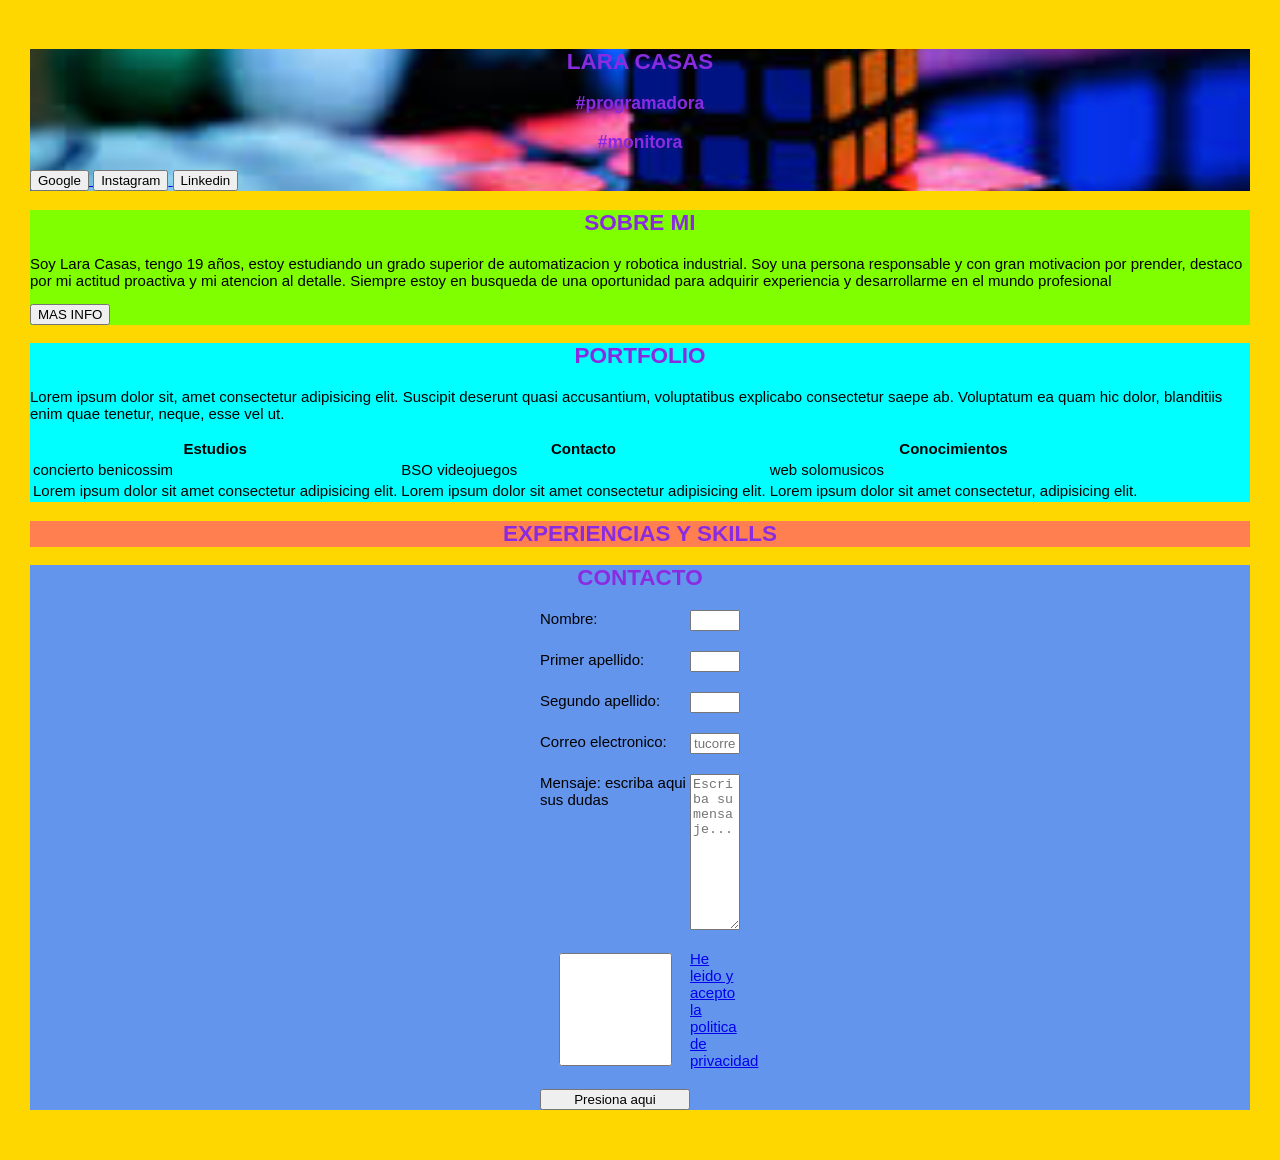
==== practica2.html @ ec946ff6 "Update practica2.html" ====
<!DOCTYPE html>
<html lang="es">
    <!--en el head no se ve lo que se escribe ( para poner referencias)-->
    <!--para guardar contrrol s-->
    <head>
        <meta charset="utf-8">
        <!--para que se "vincule" con el teclado y -->
        <title>CURRICULUM DE PRUEBA</title>
        <link rel="stylesheet" href="estilos.css">

        <!--esto es para hacer comentarios, es importante recordarlo porque lo tendremos que utilizar muy amenudo-->
    </head>
    <!--dentro del body se publica lo que se escriba-->
    <body>
        <div id="lara">
            <h2> LARA CASAS </h2>
            <h3> #programadora</h3>
            <h3> #monitora</h3>
            <a href="https://www.google.com" target="_blank">
                <button>Google</button>
            </a>
            <a href="https://www.instagram.com/" target="_blank">
                <button>Instagram</button>
            </a>
            <a href="https://es.linkedin.com/" target="_blank">
                <button>Linkedin</button>
            </a>
        </div>
        <div id="sobre_mi">
            <h2> SOBRE MI</h2>
            <p> Soy Lara Casas, tengo 19 años, estoy estudiando un grado superior de automatizacion y robotica industrial.
                Soy una persona responsable y con gran motivacion por prender, destaco por mi actitud proactiva y mi atencion al detalle. Siempre estoy en busqueda de una oportunidad para adquirir experiencia y desarrollarme en el mundo profesional
            </p>
            <a href="https://mas.info/" target="_blank">
                <button>MAS INFO</button>
            </a>
        </div>
        <div id="portfolio">
            <h2> PORTFOLIO</h2>
            <p> Lorem ipsum dolor sit, amet consectetur adipisicing elit. Suscipit deserunt quasi accusantium, voluptatibus explicabo consectetur saepe ab. Voluptatum ea quam hic dolor, blanditiis enim quae tenetur, neque, esse vel ut.</p>
            <table> 
                <!--en las tablas las filas son tr y las columnas con cabecera son th pero las columnas que no son cabeceras son td-->
                <tr>
                    <th>Estudios</th>
                    <th>Contacto</th>
                    <th>Conocimientos</th>
                </tr>
                <tr>
                    <td>concierto benicossim</td>
                    <td>BSO videojuegos</td>
                    <td>web solomusicos</td>
                </tr>
                <tr>
                    <td> Lorem ipsum dolor sit amet consectetur adipisicing elit.</td>
                    <td>Lorem ipsum dolor sit amet consectetur adipisicing elit.</td>
                    <td>Lorem ipsum dolor sit amet consectetur, adipisicing elit.</td>
                </tr>

            </table>

        </div>
        <div id="skills">
            <h2>EXPERIENCIAS Y SKILLS</h2>
        </div>
        <div id="contacto">
            <section id="contactar">
                <h2>CONTACTO</h2>
                <form>
                    <div class="itemform">
                        <label for="Nombre">Nombre:</label>
                        <input  type="text" id="Nombre" minlength="2" maxlength="30" required>
                    </div>
                    <div class="itemform">
                        <label for="Primer">Primer apellido:</label>
                        <input  type="text" id="Primer" minlength="2" maxlength="60" required>
                    </div>
                    <div class="itemform">
                        <label for="Segundo">Segundo apellido:</label>
                        <input  type="text" id="Segundo" minlength="2" maxlength="60">
                    </div>
                    <div class="itemform">
                        <label for="mail">Correo electronico:</label>
                        <input  type="email" id="mail" placeholder="tucorreo@gmail.com" required>
                    </div>
                    <div class="itemform">
                        <label for="mensaje">Mensaje: escriba aqui sus dudas</label>
                        <textarea id="mensaje" cols="30" rows="10" placeholder="Escriba su mensaje..."></textarea>
                    </div>
                    <div class="itemform">
                        <input type="checkbox" id="check" required>
                        <a href="#"> He leido y acepto la politica de privacidad</a>
                    </div>
                    <div class="itemform">
                        <input type="submit" id="boton" name="Enviar" value="Presiona aqui">
                    </div>
                </form>
            </section>
        </div>
    </body>
</html>
---- estilos.css ----
body{
    font-family: Arial, Helvetica, sans-serif;
    font-size: 15px;
    margin: auto;
    padding: 30px;
    background-color: gold;
}
h1,h2,h3,h4{
    color:blueviolet;
    font-weight: bold;
    text-align: center;

}
#lara{
  background-image: url('images.png');
  background-position: center;
  background-repeat: no-repeat;
  background-size: cover;

}
#sobre_mi{
    background-color: chartreuse;
}
#portfolio{
    background-color: aqua;
}
#skills{
    background-color: coral;
}
#contacto{
    background-color: crimson;
}
#practicas{
    background-color: indianred;
}
#contactar{
    background-color:cornflowerblue;
}
.itemform{
    display: grid;
    grid-template-columns: 150px 50px;
    justify-content: center;
    margin-bottom: 20px;
}
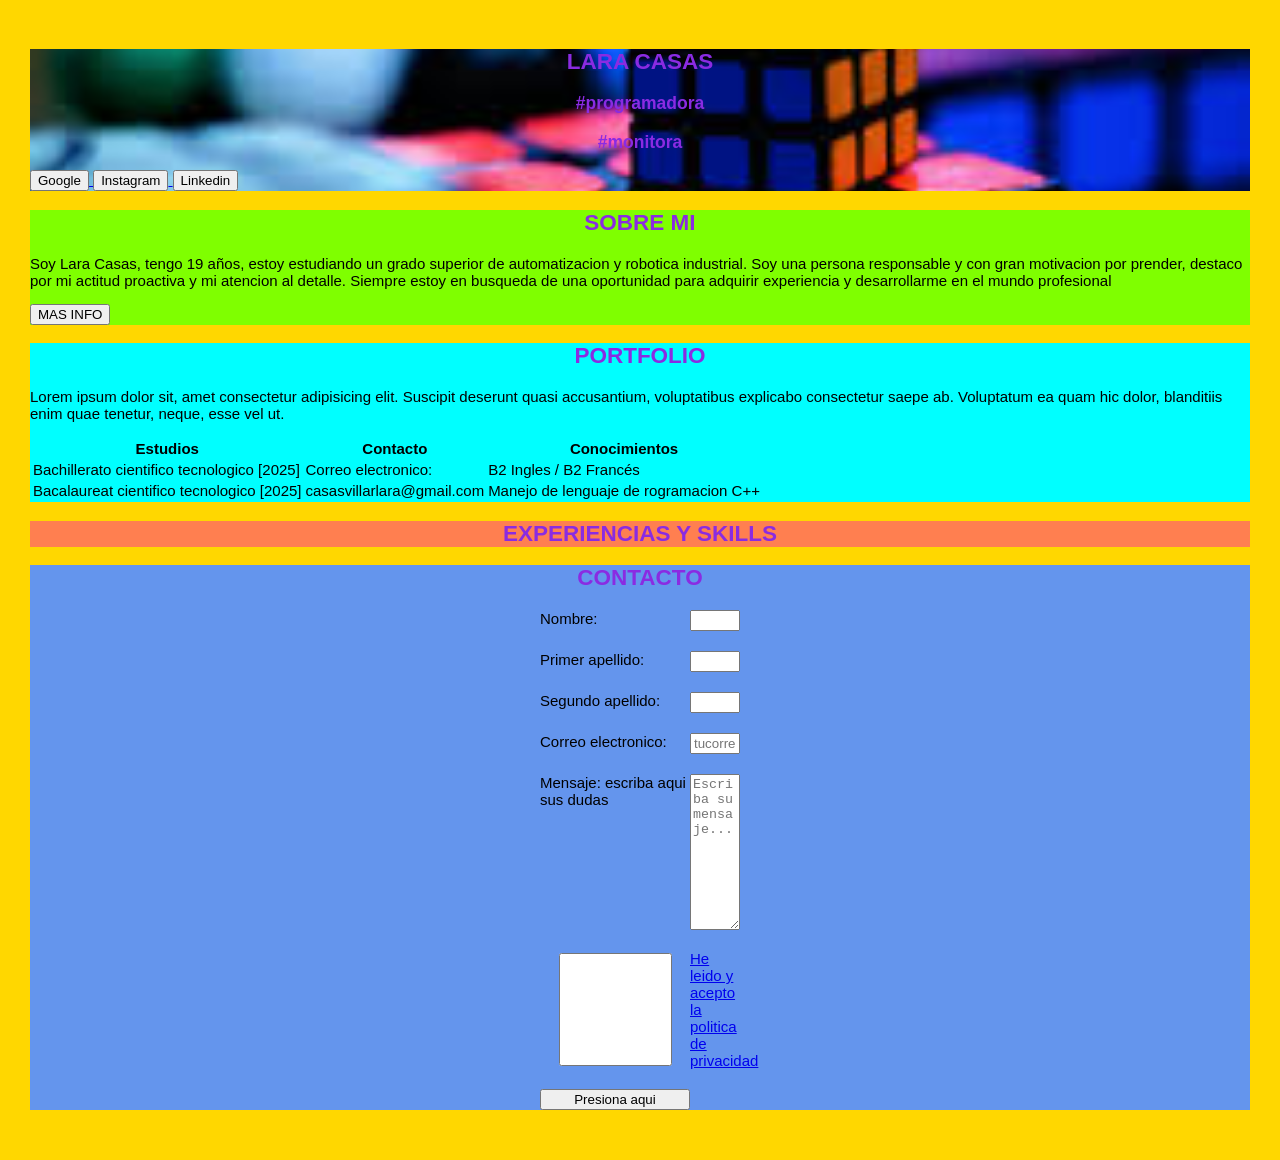
==== commit 402186a0: "Update practica2.html" ====
--- a/practica2.html
+++ b/practica2.html
@@ -46,14 +46,14 @@
                     <th>Conocimientos</th>
                 </tr>
                 <tr>
-                    <td>concierto benicossim</td>
-                    <td>BSO videojuegos</td>
-                    <td>web solomusicos</td>
+                    <td>Bachillerato cientifico tecnologico [2025]</td>
+                    <td>Correo electronico:</td>
+                    <td>B2 Ingles / B2 Francés</td>
                 </tr>
                 <tr>
-                    <td> Lorem ipsum dolor sit amet consectetur adipisicing elit.</td>
-                    <td>Lorem ipsum dolor sit amet consectetur adipisicing elit.</td>
-                    <td>Lorem ipsum dolor sit amet consectetur, adipisicing elit.</td>
+                    <td>Bacalaureat cientifico tecnologico [2025]</td>
+                    <td>casasvillarlara@gmail.com</td>
+                    <td>Manejo de lenguaje de rogramacion C++</td>
                 </tr>
 
             </table>
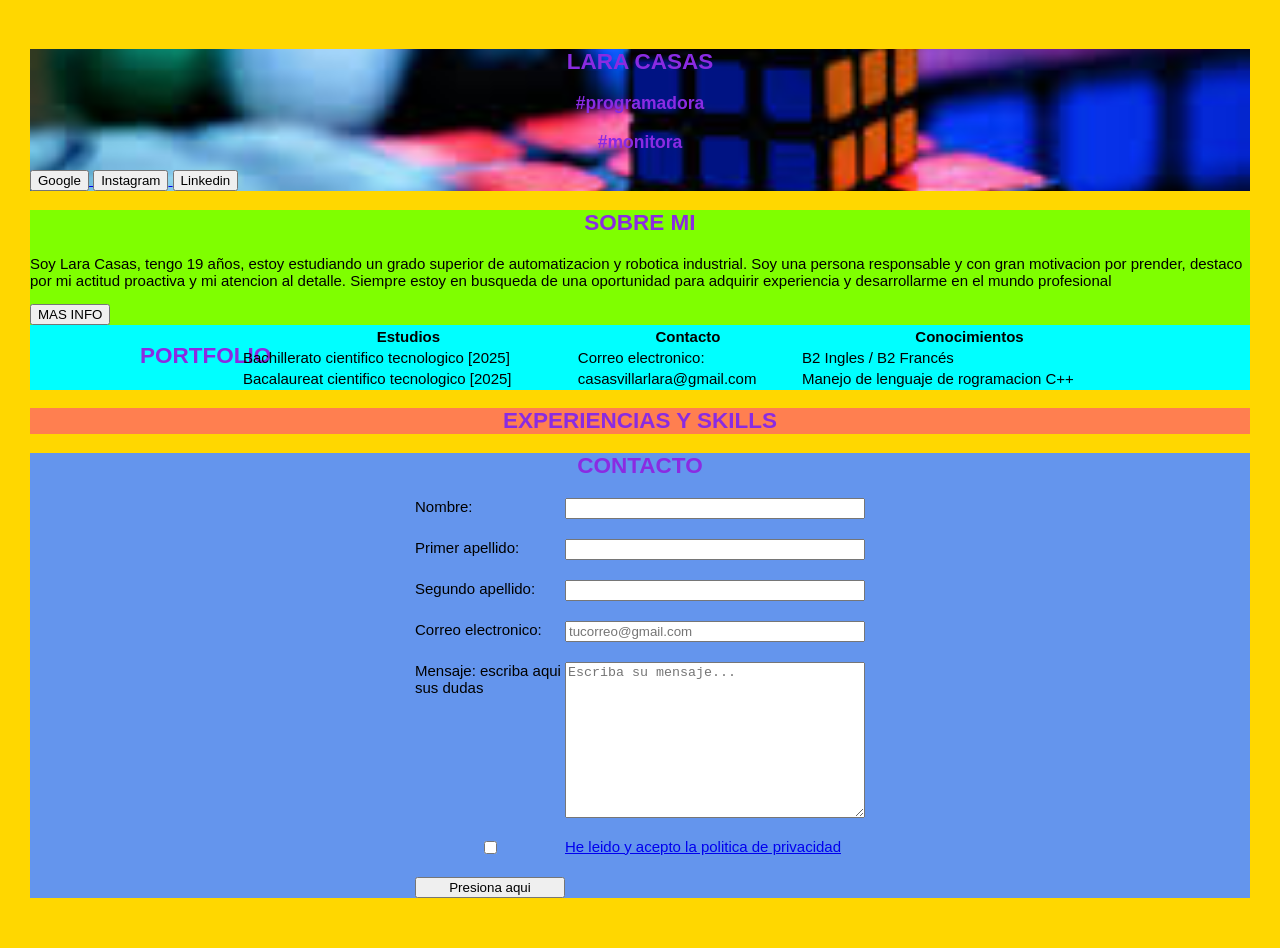
==== commit 205d86ec: "Update practica2.html" ====
--- a/practica2.html
+++ b/practica2.html
@@ -37,8 +37,7 @@
         </div>
         <div id="portfolio">
             <h2> PORTFOLIO</h2>
-            <p> Lorem ipsum dolor sit, amet consectetur adipisicing elit. Suscipit deserunt quasi accusantium, voluptatibus explicabo consectetur saepe ab. Voluptatum ea quam hic dolor, blanditiis enim quae tenetur, neque, esse vel ut.</p>
-            <table> 
+            <table id="tabla"> 
                 <!--en las tablas las filas son tr y las columnas con cabecera son th pero las columnas que no son cabeceras son td-->
                 <tr>
                     <th>Estudios</th>
--- a/estilos.css
+++ b/estilos.css
@@ -23,6 +23,11 @@
 }
 #portfolio{
     background-color: aqua;
+    display: grid;
+    grid-template-columns: 100px 900px;
+    justify-content: center;
+    margin-bottom: auto;
+    margin-top: auto;
 }
 #skills{
     background-color: coral;
@@ -38,7 +43,7 @@
 }
 .itemform{
     display: grid;
-    grid-template-columns: 150px 50px;
+    grid-template-columns: 150px 300px;
     justify-content: center;
     margin-bottom: 20px;
 }
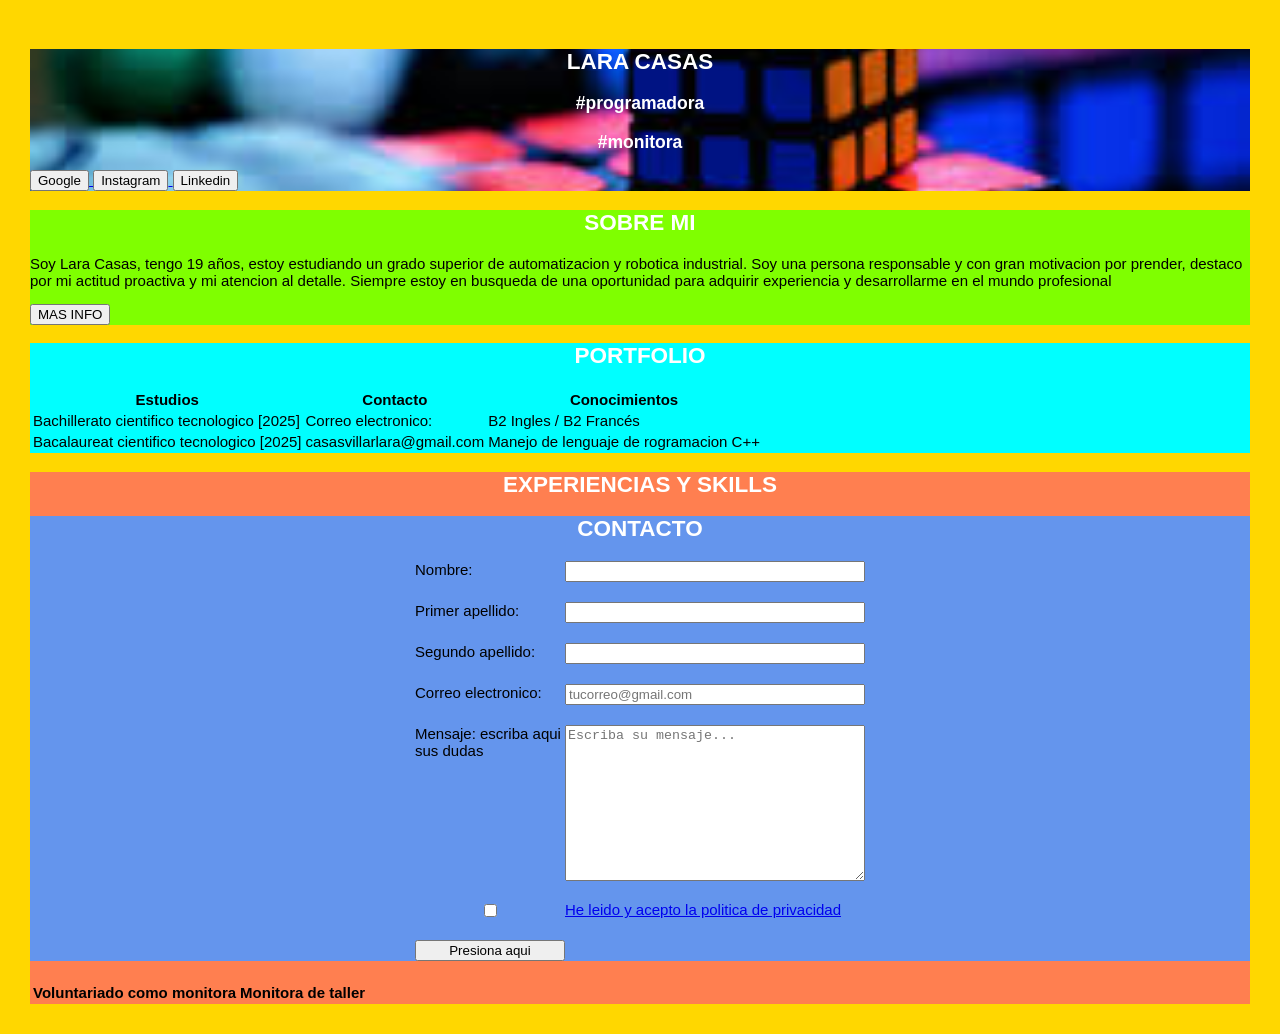
==== commit ef5092b2: "Update practica2.html" ====
--- a/practica2.html
+++ b/practica2.html
@@ -60,6 +60,12 @@
         </div>
         <div id="skills">
             <h2>EXPERIENCIAS Y SKILLS</h2>
+            <table id="experiencia"> 
+                <tr>
+                    <th>Voluntariado como monitora</th>
+                    <th>Monitora de taller</th>
+                    
+                </tr>
         </div>
         <div id="contacto">
             <section id="contactar">
--- a/estilos.css
+++ b/estilos.css
@@ -6,7 +6,7 @@
     background-color: gold;
 }
 h1,h2,h3,h4{
-    color:blueviolet;
+    color:white;
     font-weight: bold;
     text-align: center;
 
@@ -23,11 +23,6 @@
 }
 #portfolio{
     background-color: aqua;
-    display: grid;
-    grid-template-columns: 100px 900px;
-    justify-content: center;
-    margin-bottom: auto;
-    margin-top: auto;
 }
 #skills{
     background-color: coral;
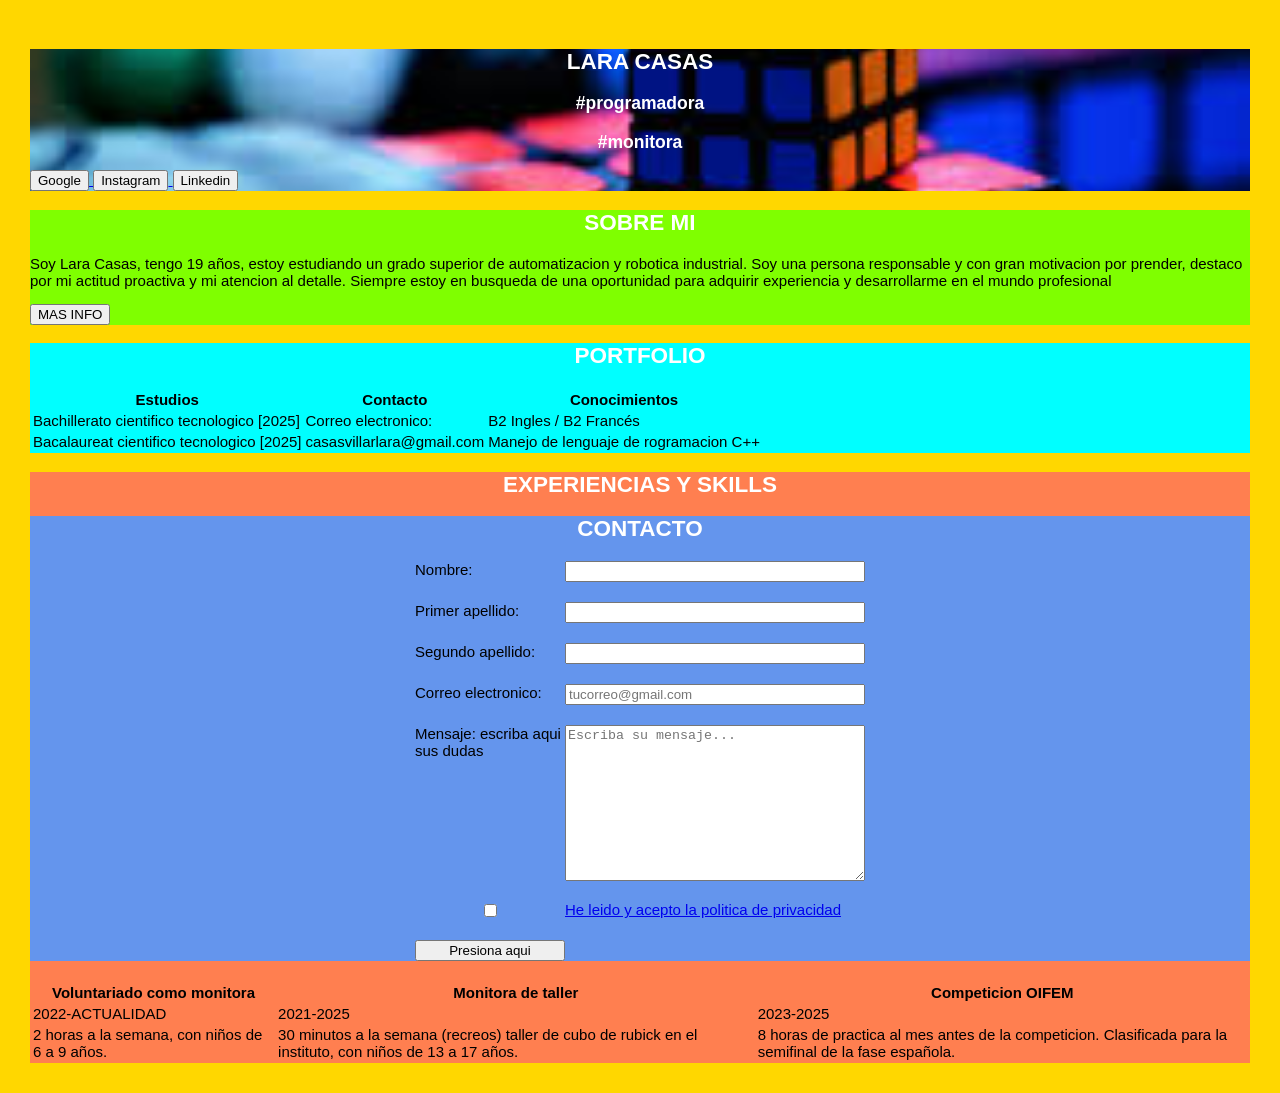
==== commit 3c0432cf: "Update practica2.html" ====
--- a/practica2.html
+++ b/practica2.html
@@ -64,7 +64,17 @@
                 <tr>
                     <th>Voluntariado como monitora</th>
                     <th>Monitora de taller</th>
-                    
+                    <th>Competicion OIFEM</th>
+                </tr>
+                <tr>
+                    <td>2022-ACTUALIDAD</td>
+                    <td>2021-2025</td>
+                    <td>2023-2025</td>
+                </tr>
+                <tr>
+                    <td>2 horas a la semana, con niños de 6 a 9 años.</td>
+                    <td>30 minutos a la semana (recreos) taller de cubo de rubick en el instituto, con niños de 13 a 17 años.</td>
+                    <td>8 horas de practica al mes antes de la competicion. Clasificada para la semifinal de la fase española.</td>
                 </tr>
         </div>
         <div id="contacto">
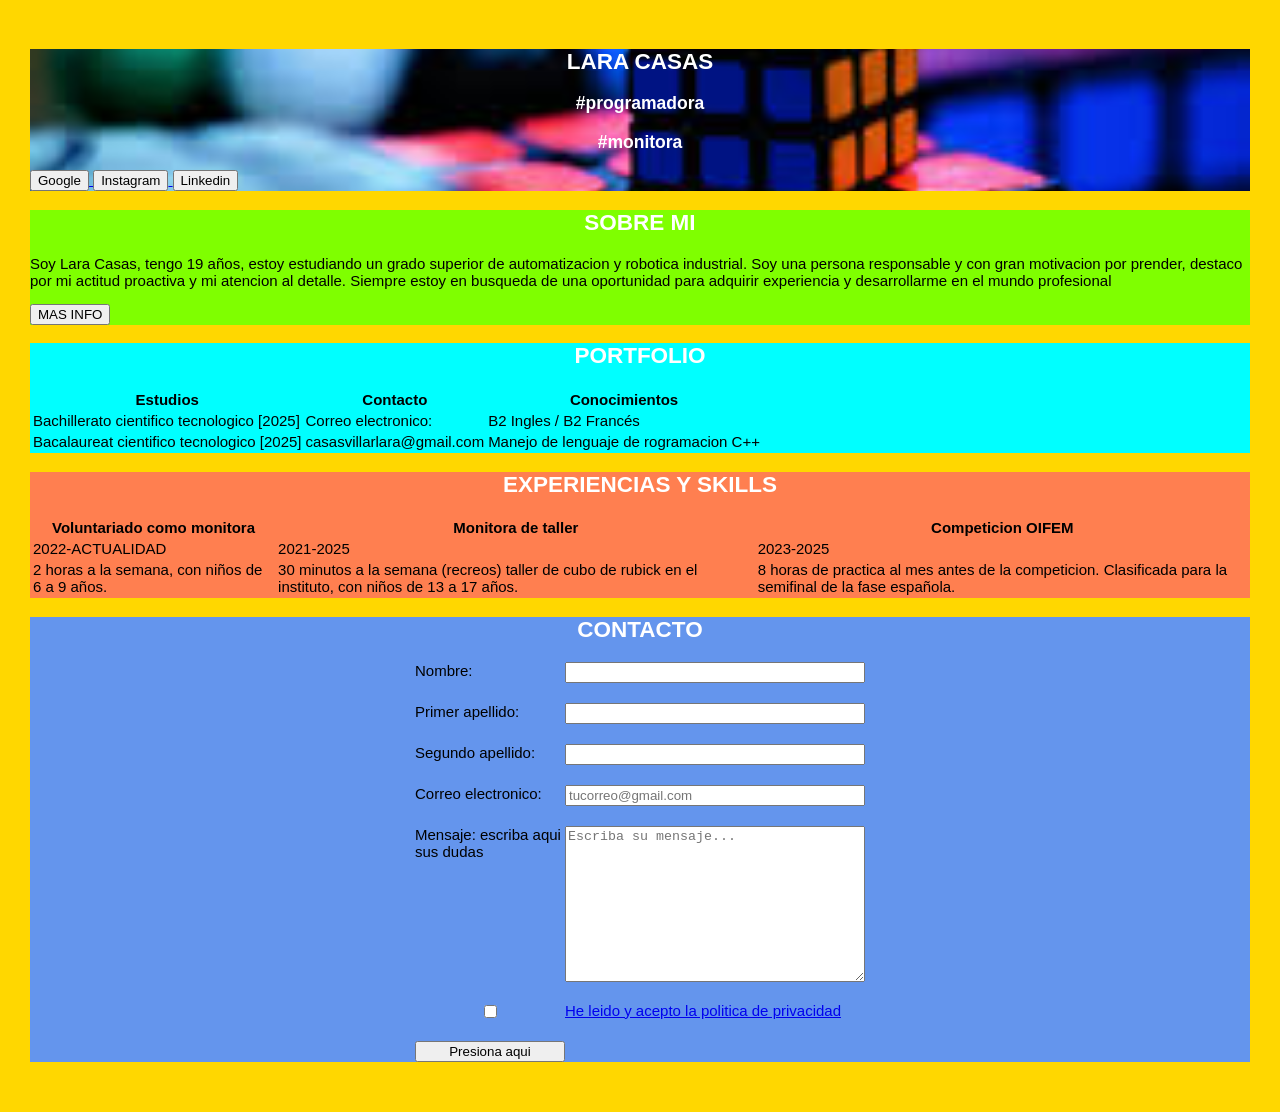
==== commit 9a0bc55b: "Update practica2.html" ====
--- a/practica2.html
+++ b/practica2.html
@@ -76,6 +76,7 @@
                     <td>30 minutos a la semana (recreos) taller de cubo de rubick en el instituto, con niños de 13 a 17 años.</td>
                     <td>8 horas de practica al mes antes de la competicion. Clasificada para la semifinal de la fase española.</td>
                 </tr>
+            </table>
         </div>
         <div id="contacto">
             <section id="contactar">
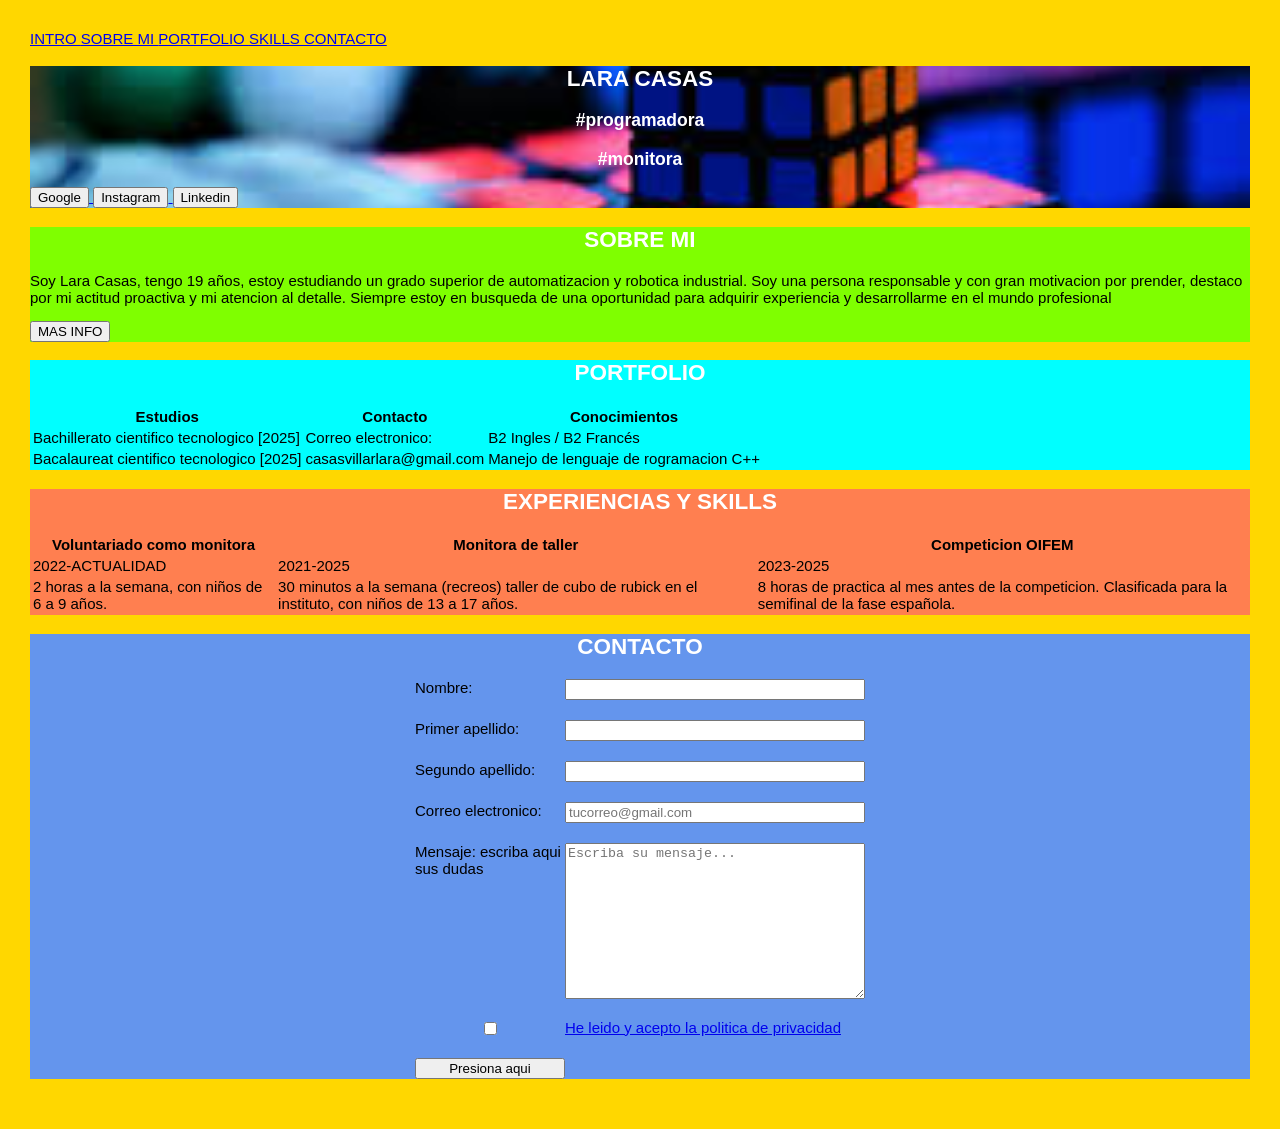
==== commit b6b49ed9: "Update practica2.html" ====
--- a/practica2.html
+++ b/practica2.html
@@ -12,6 +12,11 @@
     </head>
     <!--dentro del body se publica lo que se escriba-->
     <body>
+        <a href="lara">INTRO </a>
+        <a href="sobre_mi"> SOBRE MI </a>
+        <a href="portfolio"> PORTFOLIO </a>
+        <a href="skills"> SKILLS </a>
+        <a href="contacto"> CONTACTO </a>
         <div id="lara">
             <h2> LARA CASAS </h2>
             <h3> #programadora</h3>
--- a/estilos.css
+++ b/estilos.css
@@ -24,8 +24,14 @@
 #portfolio{
     background-color: aqua;
 }
+tabla{
+    text-align: center;
+}
 #skills{
     background-color: coral;
+}
+experiencia{
+    text-align: center;
 }
 #contacto{
     background-color: crimson;
